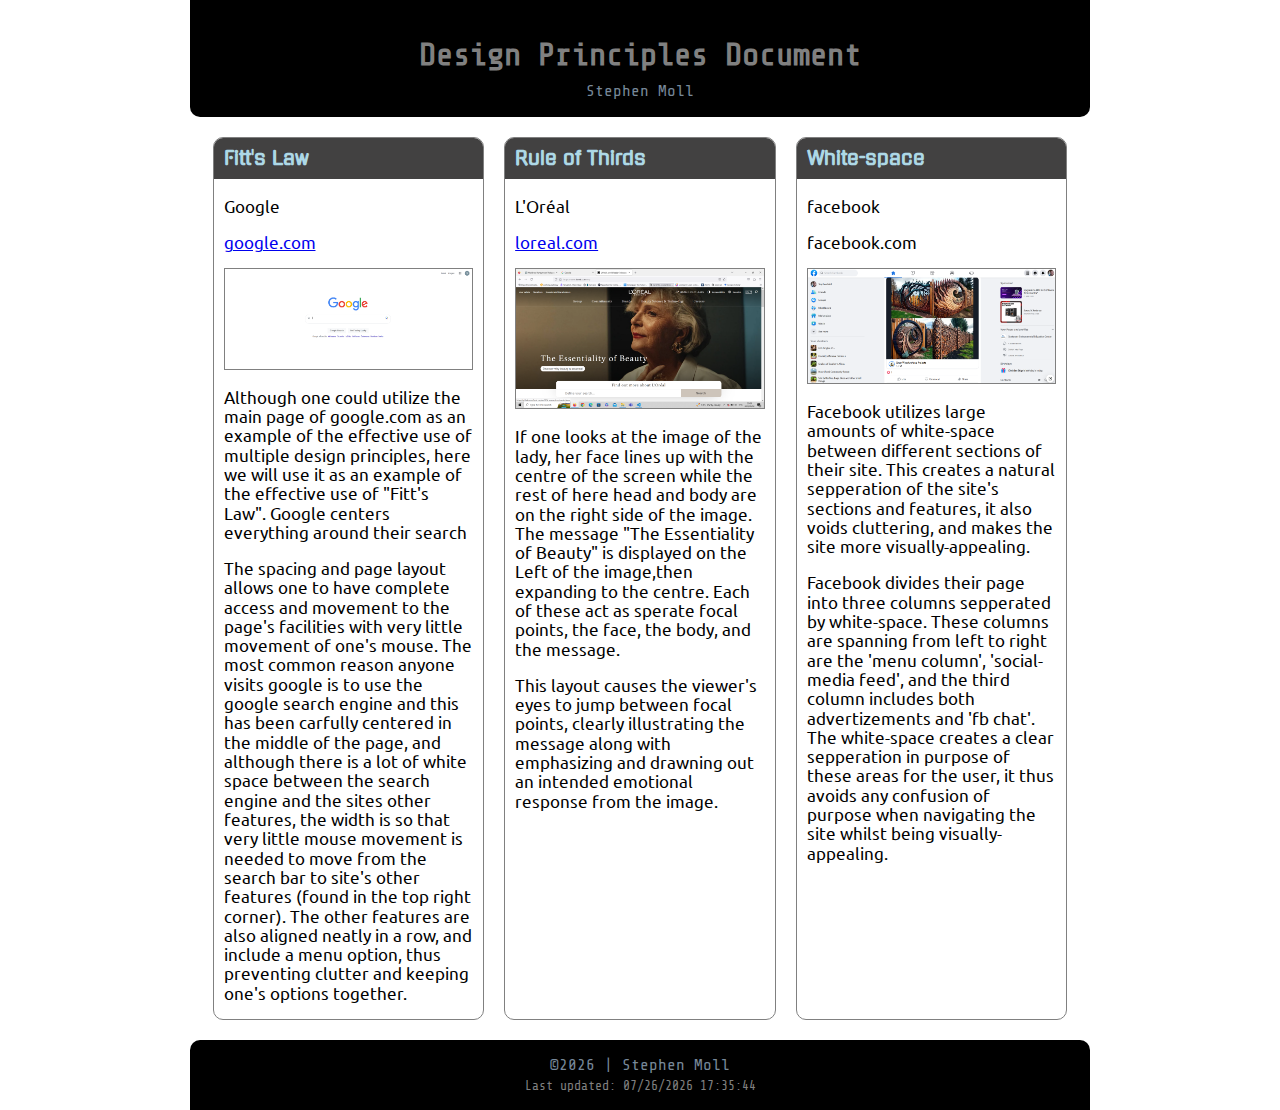
==== lesson2/design-principles.html @ 48378052 "Lesson2 upload" ====
<!DOCTYPE html>
<html lang="en">
    <head>
        <meta charset="UTF-8">
        <meta name="viewport" content="width=device-width, initial-scale=1.0">
        <title>Design Principles</title>
        <link rel="stylesheet" href="styles/normalize.css">
        <link href="https://fonts.googleapis.com/css2?family=Gugi&family=Ubuntu:wght@300&display=swap" rel="stylesheet">
        <link rel="stylesheet" href="styles/large.css">
        <link rel="stylesheet" href="styles/medium.css" media="(max-width: 894px) and (min-width: 650px)">
        <link rel="stylesheet" href="styles/small.css" media="(max-width: 649px)">
    </head>

    <body>

        <header>
            <h1>Design Principles Document</h1>
            <span>Stephen Moll</span>
        </header>
        
        <main>

            <section>
                
                <h3>Fitt's Law</h3>

                <div>

                <p><span>Google</span></p>

                <p><a target="_blank" href="https://www.google.com/">google.com</a></p>

                <img src="images/google.png"
                     alt="google.com screenshot">

                <p>
                    Although one could utilize the main page of google.com as an example of the effective use of multiple design principles, 
                    here we will use it as an example of the effective use of "Fitt's Law". Google centers everything around their search 
                </p>

                <p>
                    The spacing and page layout allows one to have complete access and movement to the page's facilities with very little movement 
                    of one's mouse. The most common reason anyone visits google is to use the google search engine and this has been carfully centered
                    in the middle of the page, and although there is a lot of white space between the search engine and the sites other features, the
                    width is so that very little mouse movement is needed to move from the search bar to site's other features (found in the top right corner).
                    The other features are also aligned neatly in a row, and include a menu option, thus preventing clutter and keeping one's options together.
                </p>

                </div>

            </section>

            <section>
                
                <h3>Rule of Thirds</h3>

                <div>

                <p><span>L'Oréal</span></p>

                <p><a target="_blank" href="https://www.loreal.com/en/">loreal.com</a></p>

                <img src="images/loreal.png"
                     alt="Loreal.com screenshot demonstrating principle">
                     
                <p>
                    If one looks at the image of the lady, her face lines up with the centre of the screen while the
                    rest of here head and body are on the right side of the image. The message "The Essentiality of Beauty"
                    is displayed on the Left of the image,then expanding to the centre. Each of these act as sperate 
                    focal points, the face, the body, and the message. 
             
                </p>

                <p>
                    This layout causes the viewer's eyes to jump between focal points, clearly illustrating the message 
                    along with emphasizing and drawning out an intended emotional response from the image.
                </div>

            </section>

            <section>

                <h3>White-space</h3>

                <div>
                    <p><span>facebook</span></p>

                    <p><a target="_blank" href="https://www.facebook.com"></a>facebook.com</p>

                    <img src="images/FB.png"
                        alt="FB screenshot demonstrating principle of 'white-space'">
                    <p>
                        Facebook utilizes large amounts of white-space between different sections of their site. 
                        This creates a natural sepperation of the site's sections and features, it also voids cluttering, 
                        and makes the site more visually-appealing.

                    <p>
                        Facebook divides their page into three columns sepperated by white-space. These columns are spanning from left to right
                        are the 'menu column', 'social-media feed', and the third column includes both advertizements and 'fb chat'. The white-space
                        creates a clear sepperation in purpose of these areas for the user, it thus avoids any confusion of purpose when navigating the site
                        whilst being visually-appealing. 
                    </p>
                </div>

            </section>

        </main>

        <footer>
            &copy;<span id="year"></span> | Stephen Moll
            <span id="lst-updt"></span>
        </footer>

        <script src="scripts/dates.js"></script>

    </body>
</html>
---- lesson2/styles/large.css ----
@import url('https://fonts.googleapis.com/css2?family=Share+Tech&family=Share+Tech+Mono&display=swap');
body {
    font-family: "Share Tech Mono";
}


html {
    background-color: white;
}

body {
    max-width: 900px;
    margin: 0 auto;
}

header {
    text-align: center;
    background-color:black;
    border-radius: 0 0 10px 10px;
    color: gray;
    padding: 1em;
}
h1 {
    margin-bottom: 0.25em;
}
header > span {
    font-size: medium;
    color: lightslategray;
}

main {
    display: grid;
    grid-template-columns: 1fr 1fr 1fr;
    grid-gap: 20px;
    width: 95%;
    margin: 20px auto;
}
section {
    border-radius: 10px;
    background-color: white;
    border: solid 1px gray;
    overflow: hidden;
}
section * {
    font-family: 'Ubuntu', sans-serif;
}
h3 {
    margin: 0;
    font-family: 'Gugi', sans-serif;
    padding: 10px;
    /* text-align: center; */
    background: rgb(66, 65, 65);
    color: lightblue;
}
section > div {
    padding: 0 10px;
}
section > div > span {
    display: block;
}
section > div > * {
    font-size: 1.05em;
}
section img {
    width: calc(100% - 2px);
    display: block;
    margin: 0 auto;
    border: solid 1px gray;
    max-width: 320px;
}

footer {
    text-align: center;
    background-color: black;
    border-radius: 10px 10px 0 0;
    padding: 1em;
    color: lightslategray;
}
#lst-updt {
    padding-top: 5px;
    display: block;
    font-size: small;
    color: gray;
}

main {
    
    display: grid;
    grid-template-columns: 1fr 1fr 1fr;
    grid-gap: 20px;
    width: 95%;
    margin: 20px auto;
}
---- lesson2/styles/medium.css ----
main {
    grid-template-columns: 1fr 1fr;
}
main > section:nth-of-type(3) {
    grid-column: span 2;
    width: 50%;
    justify-self: center;
}
---- lesson2/styles/small.css ----
main {
    grid-template-columns: 1fr;
    grid-gap: 20px 0;
}
main > section {
    grid-column: 1;
    width: 90%;
    max-width: 450px;
    justify-self: center;
}
section img {
    max-width: 400px;
}
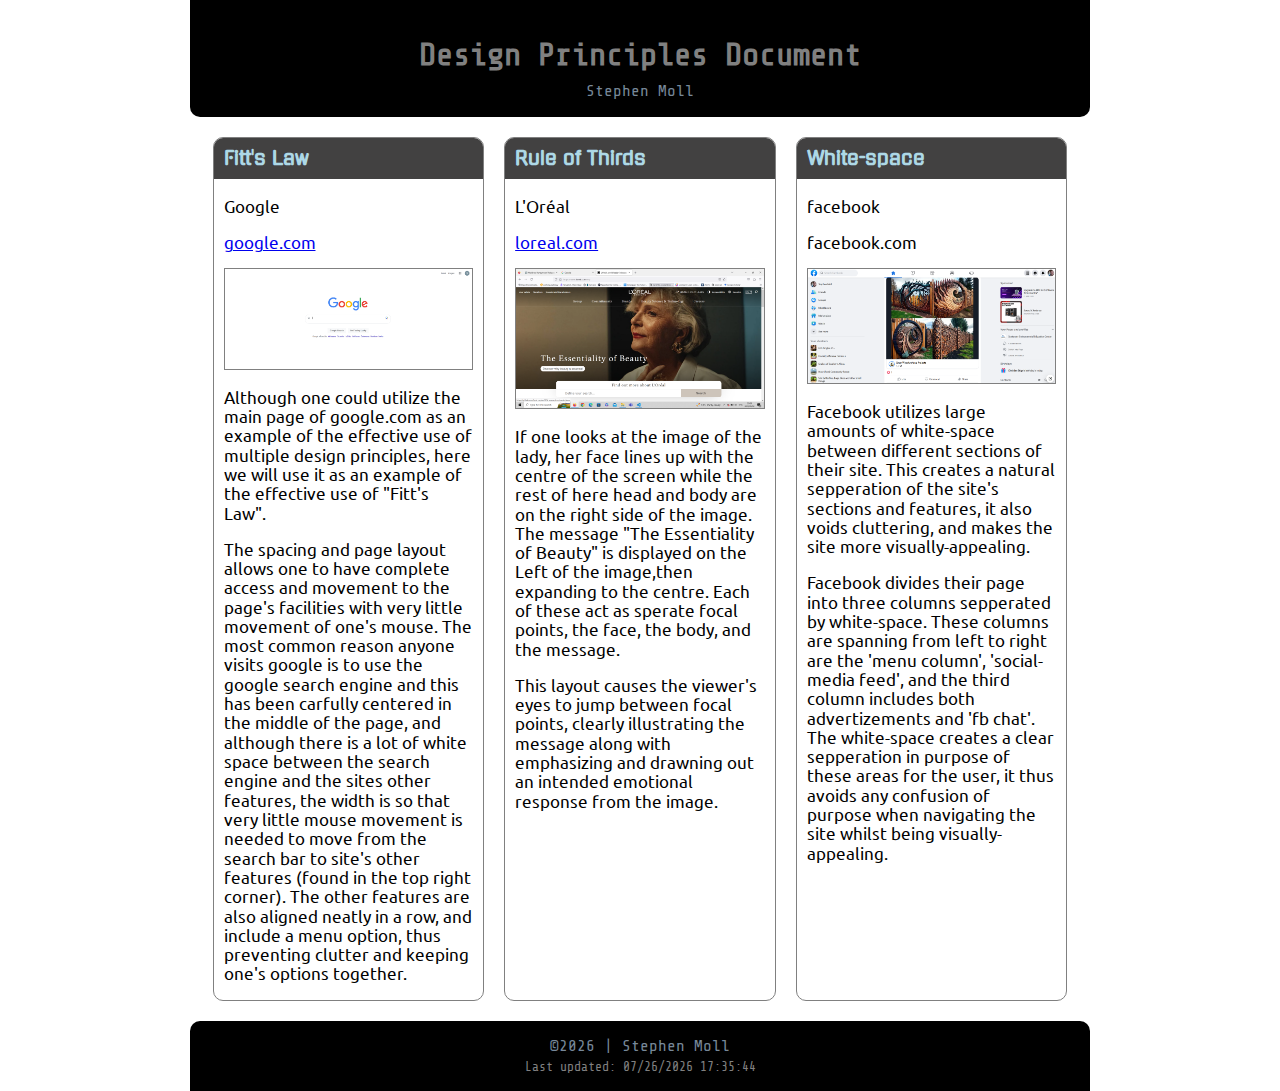
==== commit 8b5fadd9: "quick paragraph correction" ====
--- a/lesson2/design-principles.html
+++ b/lesson2/design-principles.html
@@ -35,7 +35,7 @@
 
                 <p>
                     Although one could utilize the main page of google.com as an example of the effective use of multiple design principles, 
-                    here we will use it as an example of the effective use of "Fitt's Law". Google centers everything around their search 
+                    here we will use it as an example of the effective use of "Fitt's Law".  
                 </p>
 
                 <p>
